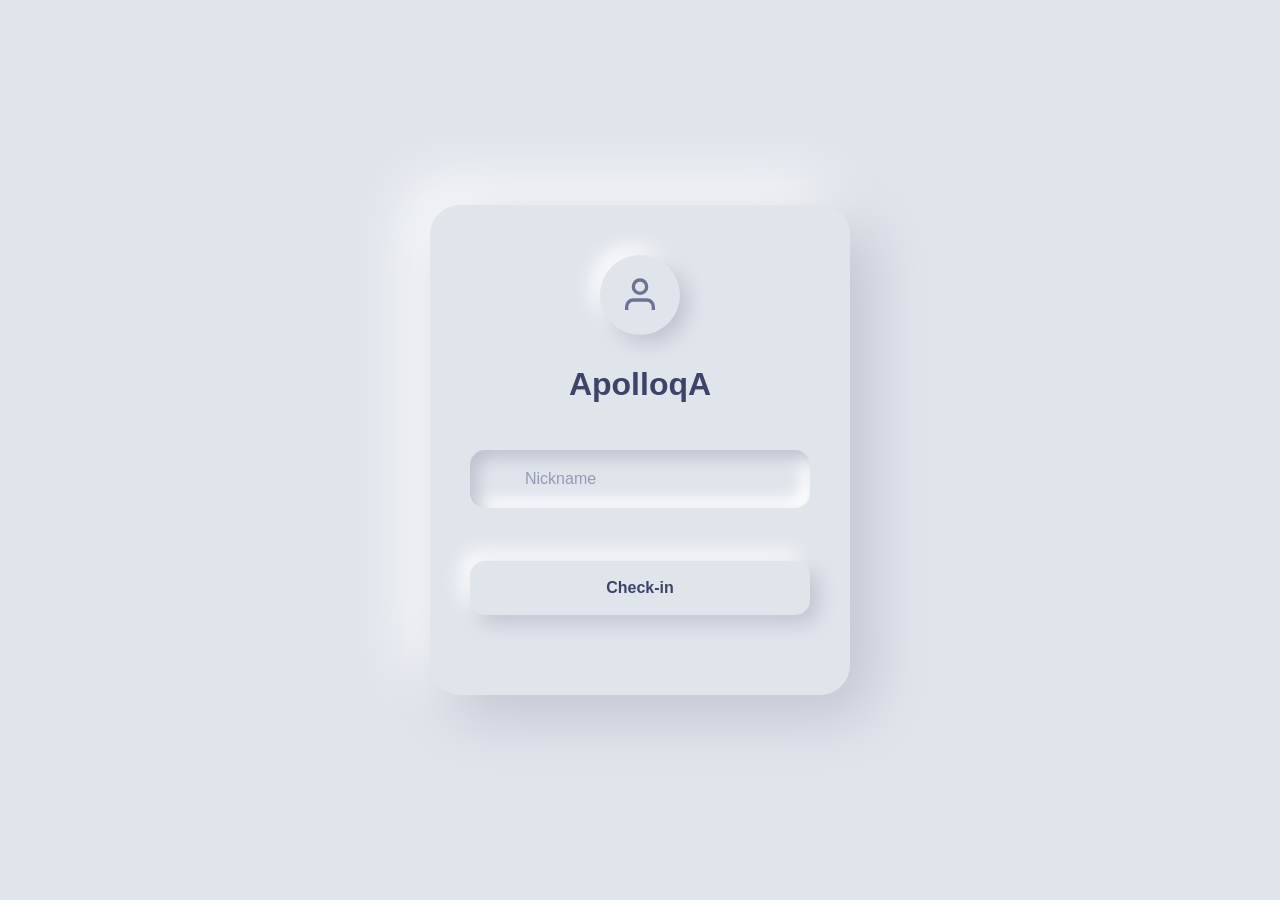
==== checkin/index.html @ 8a65f62b "Initial commit" ====
<!DOCTYPE html>
<html lang="en">
<head>
    <meta charset="UTF-8">
    <meta name="viewport" content="width=device-width, initial-scale=1.0">
    <title>ApolloqA checkin</title>
    <link rel="stylesheet" href="style.css">
</head>
<body>
    <div class="login-container">
        <div class="login-card">
            <div class="login-header">
                <div class="neu-icon">
                    <div class="icon-inner">
                        <svg viewBox="0 0 24 24" fill="none" stroke="currentColor" stroke-width="2">
                            <path d="M20 21v-2a4 4 0 0 0-4-4H8a4 4 0 0 0-4 4v2"/>
                            <circle cx="12" cy="7" r="4"/>
                        </svg>
                    </div>
                </div>
                <h2>ApolloqA</h2>
            </div>
            
            <form class="login-form" id="loginForm" novalidate>
                <div class="form-group">
                    <div class="input-group neu-input">
                        <input type="nickname" id="nickname" name="nickname" required autocomplete="nickname" placeholder=" ">
                        <label for="nickname">Nickname</label>
                        <!--
                        <div class="input-icon">
                            <svg viewBox="0 0 24 24" fill="none" stroke="currentColor" stroke-width="2">
                                <path d="M4 4h16c1.1 0 2 .9 2 2v12c0 1.1-.9 2-2 2H4c-1.1 0-2-.9-2-2V6c0-1.1.9-2 2-2z"/>
                                <polyline points="22,6 12,13 2,6"/>
                            </svg>
                        </div>
                        -->
                    </div>
                    <span class="error-message" id="nicknameError"></span>
                </div>

<!---
                <div class="form-group">
                    <div class="input-group neu-input password-group">
                        <input type="password" id="password" name="password" required autocomplete="current-password" placeholder=" ">
                        <label for="password">Password</label>
                        <div class="input-icon">
                            <svg viewBox="0 0 24 24" fill="none" stroke="currentColor" stroke-width="2">
                                <rect x="3" y="11" width="18" height="11" rx="2" ry="2"/>
                                <path d="M7 11V7a5 5 0 0110 0v4"/>
                            </svg>
                        </div>
                        <button type="button" class="password-toggle neu-toggle" id="passwordToggle" aria-label="Toggle password visibility">
                            <svg class="eye-open" viewBox="0 0 24 24" fill="none" stroke="currentColor" stroke-width="2">
                                <path d="M1 12s4-8 11-8 11 8 11 8-4 8-11 8-11-8-11-8z"/>
                                <circle cx="12" cy="12" r="3"/>
                            </svg>
                            <svg class="eye-closed" viewBox="0 0 24 24" fill="none" stroke="currentColor" stroke-width="2">
                                <path d="M17.94 17.94A10.07 10.07 0 0 1 12 20c-7 0-11-8-11-8a18.45 18.45 0 0 1 5.06-5.94M9.9 4.24A9.12 9.12 0 0 1 12 4c7 0 11 8 11 8a18.5 18.5 0 0 1-2.16 3.19m-6.72-1.07a3 3 0 1 1-4.24-4.24"/>
                                <line x1="1" y1="1" x2="23" y2="23"/>
                            </svg>
                        </button>
                    </div>
                    <span class="error-message" id="passwordError"></span>
                </div>

                <div class="form-options">
                    <div class="remember-wrapper">
                        <input type="checkbox" id="remember" name="remember">
                        <label for="remember" class="checkbox-label">
                            <div class="neu-checkbox">
                                <svg viewBox="0 0 24 24" fill="none" stroke="currentColor" stroke-width="3">
                                    <polyline points="20 6 9 17 4 12"/>
                                </svg>
                            </div>
                            Remember me
                        </label>
                    </div>
                    <a href="#" class="forgot-link">Forgot password?</a>
                </div>
-->
                <button type="submit" class="neu-button login-btn">
                    <span class="btn-text">Check-in</span>
                    <div class="btn-loader">
                        <div class="neu-spinner"></div>
                    </div>
                </button>
            </form>

            <!---
            <div class="divider">
                <div class="divider-line"></div>
                <span>or continue with</span>
                <div class="divider-line"></div>
            </div>

            <div class="social-login">
                <button type="button" class="social-btn neu-social">
                    <svg viewBox="0 0 24 24" fill="currentColor">
                        <path d="M22.56 12.25c0-.78-.07-1.53-.2-2.25H12v4.26h5.92c-.26 1.37-1.04 2.53-2.21 3.31v2.77h3.57c2.08-1.92 3.28-4.74 3.28-8.09z"/>
                        <path d="M12 23c2.97 0 5.46-.98 7.28-2.66l-3.57-2.77c-.98.66-2.23 1.06-3.71 1.06-2.86 0-5.29-1.93-6.16-4.53H2.18v2.84C3.99 20.53 7.7 23 12 23z"/>
                        <path d="M5.84 14.09c-.22-.66-.35-1.36-.35-2.09s.13-1.43.35-2.09V7.07H2.18C1.43 8.55 1 10.22 1 12s.43 3.45 1.18 4.93l2.85-2.22.81-.62z"/>
                        <path d="M12 5.38c1.62 0 3.06.56 4.21 1.64l3.15-3.15C17.45 2.09 14.97 1 12 1 7.7 1 3.99 3.47 2.18 7.07l3.66 2.84c.87-2.6 3.3-4.53 6.16-4.53z"/>
                    </svg>
                </button>
                <button type="button" class="social-btn neu-social">
                    <svg viewBox="0 0 24 24" fill="currentColor">
                        <path d="M12 0c-6.626 0-12 5.373-12 12 0 5.302 3.438 9.8 8.207 11.387.599.111.793-.261.793-.577v-2.234c-3.338.726-4.033-1.416-4.033-1.416-.546-1.387-1.333-1.756-1.333-1.756-1.089-.745.083-.729.083-.729 1.205.084 1.839 1.237 1.839 1.237 1.07 1.834 2.807 1.304 3.492.997.107-.775.418-1.305.762-1.604-2.665-.305-5.467-1.334-5.467-5.931 0-1.311.469-2.381 1.236-3.221-.124-.303-.535-1.524.117-3.176 0 0 1.008-.322 3.301 1.23.957-.266 1.983-.399 3.003-.404 1.02.005 2.047.138 3.006.404 2.291-1.552 3.297-1.23 3.297-1.23.653 1.653.242 2.874.118 3.176.77.84 1.235 1.911 1.235 3.221 0 4.609-2.807 5.624-5.479 5.921.43.372.823 1.102.823 2.222v3.293c0 .319.192.694.801.576 4.765-1.589 8.199-6.086 8.199-11.386 0-6.627-5.373-12-12-12z"/>
                    </svg>
                </button>
                <button type="button" class="social-btn neu-social">
                    <svg viewBox="0 0 24 24" fill="currentColor">
                        <path d="M23.953 4.57a10 10 0 01-2.825.775 4.958 4.958 0 002.163-2.723c-.951.555-2.005.959-3.127 1.184a4.92 4.92 0 00-8.384 4.482C7.69 8.095 4.067 6.13 1.64 3.162a4.822 4.822 0 00-.666 2.475c0 1.71.87 3.213 2.188 4.096a4.904 4.904 0 01-2.228-.616v.06a4.923 4.923 0 003.946 4.827 4.996 4.996 0 01-2.212.085 4.936 4.936 0 004.604 3.417 9.867 9.867 0 01-6.102 2.105c-.39 0-.779-.023-1.17-.067a13.995 13.995 0 007.557 2.209c9.053 0 13.998-7.496 13.998-13.985 0-.21 0-.42-.015-.63A9.935 9.935 0 0024 4.59z"/>
                    </svg>
                </button>
            </div>

            <div class="signup-link">
                <p>Don't have an account? <a href="#">Sign up</a></p>
            </div>
--->
            <div class="success-message" id="successMessage">
                <div class="success-icon neu-icon">
                    <svg viewBox="0 0 24 24" fill="none" stroke="currentColor" stroke-width="3">
                        <polyline points="20 6 9 17 4 12"/>
                    </svg>
                </div>
                <h3>Success!</h3>
                <p>Redirecting to scene...</p>
            </div>
        </div>
    </div>

    <script src="form-utils.js"></script>
    <script src="script.js"></script>
</body>
</html>
---- checkin/style.css ----
/* Neumorphism Login Form - Complete & Self-Contained */

* {
    margin: 0;
    padding: 0;
    box-sizing: border-box;
}

body {
    font-family: -apple-system, BlinkMacSystemFont, 'Segoe UI', Roboto, sans-serif;
    background: #e0e5ec;
    min-height: 100vh;
    display: flex;
    align-items: center;
    justify-content: center;
    padding: 20px;
    line-height: 1.6;
}

.login-container {
    width: 100%;
    max-width: 420px;
}

.login-card {
    background: #e0e5ec;
    border-radius: 30px;
    padding: 50px 40px;
    box-shadow: 
        20px 20px 60px #bec3cf,
        -20px -20px 60px #ffffff;
    position: relative;
    transition: all 0.3s ease;
}

.login-card:hover {
    transform: translateY(-5px);
}

.login-header {
    text-align: center;
    margin-bottom: 40px;
}

.neu-icon {
    width: 80px;
    height: 80px;
    margin: 0 auto 24px;
    background: #e0e5ec;
    border-radius: 50%;
    display: flex;
    align-items: center;
    justify-content: center;
    box-shadow: 
        8px 8px 20px #bec3cf,
        -8px -8px 20px #ffffff,
        inset 0 0 0 #bec3cf,
        inset 0 0 0 #ffffff;
    transition: all 0.3s ease;
}

.neu-icon:hover {
    box-shadow: 
        4px 4px 10px #bec3cf,
        -4px -4px 10px #ffffff,
        inset 4px 4px 10px #bec3cf,
        inset -4px -4px 10px #ffffff;
}

.icon-inner {
    width: 40px;
    height: 40px;
    display: flex;
    align-items: center;
    justify-content: center;
    color: #6c7293;
}

.icon-inner svg {
    width: 100%;
    height: 100%;
}

.login-header h2 {
    color: #3d4468;
    font-size: 2rem;
    font-weight: 600;
    margin-bottom: 8px;
}

.login-header p {
    color: #9499b7;
    font-size: 15px;
    font-weight: 400;
}

/* Neumorphic Input Styles */
.form-group {
    margin-bottom: 28px;
    position: relative;
}

.neu-input {
    position: relative;
    background: #e0e5ec;
    border-radius: 15px;
    box-shadow: 
        inset 8px 8px 16px #bec3cf,
        inset -8px -8px 16px #ffffff;
    transition: all 0.3s ease;
}

.neu-input:focus-within {
    box-shadow: 
        inset 4px 4px 8px #bec3cf,
        inset -4px -4px 8px #ffffff;
}

.neu-input input {
    width: 100%;
    background: transparent;
    border: none;
    padding: 20px 24px;
    padding-left: 55px;
    color: #3d4468;
    font-size: 16px;
    font-weight: 500;
    outline: none;
    transition: all 0.3s ease;
}

.neu-input input::placeholder {
    color: transparent;
}

.neu-input label {
    position: absolute;
    left: 55px;
    top: 50%;
    transform: translateY(-50%);
    color: #9499b7;
    font-size: 16px;
    font-weight: 400;
    pointer-events: none;
    transition: all 0.3s ease;
}

.neu-input input:focus + label,
.neu-input input:not(:placeholder-shown) + label {
    top: 8px;
    font-size: 12px;
    color: #6c7293;
    transform: translateY(0);
}

.input-icon {
    position: absolute;
    left: 20px;
    top: 50%;
    transform: translateY(-50%);
    width: 20px;
    height: 20px;
    color: #9499b7;
    transition: all 0.3s ease;
}

.input-icon svg {
    width: 100%;
    height: 100%;
}

.neu-input:focus-within .input-icon {
    color: #6c7293;
}

/* Password Toggle */
.password-group {
    padding-right: 50px;
}

.neu-toggle {
    position: absolute;
    right: 15px;
    top: 50%;
    transform: translateY(-50%);
    background: #e0e5ec;
    border: none;
    width: 35px;
    height: 35px;
    border-radius: 10px;
    cursor: pointer;
    display: flex;
    align-items: center;
    justify-content: center;
    color: #9499b7;
    box-shadow: 
        4px 4px 10px #bec3cf,
        -4px -4px 10px #ffffff;
    transition: all 0.3s ease;
}

.neu-toggle:hover {
    color: #6c7293;
}

.neu-toggle:active {
    box-shadow: 
        inset 2px 2px 5px #bec3cf,
        inset -2px -2px 5px #ffffff;
}

.neu-toggle svg {
    width: 18px;
    height: 18px;
}

.eye-closed {
    display: none;
}

.neu-toggle.show-password .eye-open {
    display: none;
}

.neu-toggle.show-password .eye-closed {
    display: block;
}

/* Form Options */
.form-options {
    display: flex;
    justify-content: space-between;
    align-items: center;
    margin-bottom: 35px;
    flex-wrap: wrap;
    gap: 16px;
}

.remember-wrapper {
    display: flex;
    align-items: center;
    cursor: pointer;
}

.remember-wrapper input[type="checkbox"] {
    display: none;
}

.checkbox-label {
    display: flex;
    align-items: center;
    gap: 12px;
    cursor: pointer;
    user-select: none;
    color: #6c7293;
    font-size: 14px;
    font-weight: 500;
}

.neu-checkbox {
    width: 22px;
    height: 22px;
    background: #e0e5ec;
    border-radius: 6px;
    display: flex;
    align-items: center;
    justify-content: center;
    box-shadow: 
        3px 3px 8px #bec3cf,
        -3px -3px 8px #ffffff;
    transition: all 0.3s ease;
    position: relative;
    overflow: hidden;
}

.remember-wrapper input[type="checkbox"]:checked + .checkbox-label .neu-checkbox {
    box-shadow: 
        inset 2px 2px 5px #bec3cf,
        inset -2px -2px 5px #ffffff;
}

.neu-checkbox svg {
    width: 14px;
    height: 14px;
    color: #00c896;
    opacity: 0;
    transform: scale(0);
    transition: all 0.3s ease;
}

.remember-wrapper input[type="checkbox"]:checked + .checkbox-label .neu-checkbox svg {
    opacity: 1;
    transform: scale(1);
}

.forgot-link {
    color: #6c7293;
    text-decoration: none;
    font-size: 14px;
    font-weight: 500;
    transition: color 0.3s ease;
}

.forgot-link:hover {
    color: #3d4468;
}

/* Neumorphic Button */
.neu-button {
    width: 100%;
    background: #e0e5ec;
    border: none;
    border-radius: 15px;
    padding: 18px 32px;
    color: #3d4468;
    font-size: 16px;
    font-weight: 600;
    cursor: pointer;
    position: relative;
    margin-bottom: 30px;
    box-shadow: 
        8px 8px 20px #bec3cf,
        -8px -8px 20px #ffffff;
    transition: all 0.3s ease;
    overflow: hidden;
}

.neu-button::before {
    content: '';
    position: absolute;
    top: 0;
    left: -100%;
    width: 100%;
    height: 100%;
    background: linear-gradient(90deg, transparent, rgba(255, 255, 255, 0.3), transparent);
    transition: left 0.5s ease;
}

.neu-button:hover {
    transform: translateY(-2px);
    box-shadow: 
        12px 12px 30px #bec3cf,
        -12px -12px 30px #ffffff;
}

.neu-button:hover::before {
    left: 100%;
}

.neu-button:active {
    transform: translateY(0);
    box-shadow: 
        inset 4px 4px 10px #bec3cf,
        inset -4px -4px 10px #ffffff;
}

.btn-text {
    position: relative;
    z-index: 1;
    transition: opacity 0.3s ease;
}

.btn-loader {
    position: absolute;
    top: 50%;
    left: 50%;
    transform: translate(-50%, -50%);
    opacity: 0;
    transition: opacity 0.3s ease;
}

.neu-spinner {
    width: 20px;
    height: 20px;
    border: 3px solid #bec3cf;
    border-top: 3px solid #6c7293;
    border-radius: 50%;
    animation: spin 1s linear infinite;
}

@keyframes spin {
    0% { transform: rotate(0deg); }
    100% { transform: rotate(360deg); }
}

.neu-button.loading .btn-text {
    opacity: 0;
}

.neu-button.loading .btn-loader {
    opacity: 1;
}

/* Divider */
.divider {
    display: flex;
    align-items: center;
    margin: 30px 0;
    gap: 16px;
}

.divider-line {
    flex: 1;
    height: 2px;
    background: linear-gradient(90deg, transparent, #bec3cf, transparent);
}

.divider span {
    color: #9499b7;
    font-size: 13px;
    font-weight: 500;
    text-transform: uppercase;
    letter-spacing: 1px;
}

/* Social Login */
.social-login {
    display: flex;
    justify-content: center;
    gap: 16px;
    margin-bottom: 30px;
}

.neu-social {
    width: 50px;
    height: 50px;
    background: #e0e5ec;
    border: none;
    border-radius: 15px;
    cursor: pointer;
    display: flex;
    align-items: center;
    justify-content: center;
    color: #6c7293;
    box-shadow: 
        6px 6px 15px #bec3cf,
        -6px -6px 15px #ffffff;
    transition: all 0.3s ease;
}

.neu-social:hover {
    transform: translateY(-2px);
    box-shadow: 
        8px 8px 20px #bec3cf,
        -8px -8px 20px #ffffff;
}

.neu-social:active {
    transform: translateY(0);
    box-shadow: 
        inset 3px 3px 8px #bec3cf,
        inset -3px -3px 8px #ffffff;
}

.neu-social svg {
    width: 22px;
    height: 22px;
}

/* Signup Link */
.signup-link {
    text-align: center;
}

.signup-link p {
    color: #9499b7;
    font-size: 14px;
}

.signup-link a {
    color: #6c7293;
    text-decoration: none;
    font-weight: 600;
    transition: color 0.3s ease;
}

.signup-link a:hover {
    color: #3d4468;
}

/* Error States */
.error-message {
    color: #ff3b5c;
    font-size: 12px;
    font-weight: 500;
    margin-top: 8px;
    margin-left: 20px;
    opacity: 0;
    transform: translateY(-10px);
    transition: all 0.3s ease;
}

.error-message.show {
    opacity: 1;
    transform: translateY(0);
}

.form-group.error .neu-input {
    box-shadow: 
        inset 8px 8px 16px #ffb8c4,
        inset -8px -8px 16px #ffffff,
        0 0 0 2px #ff3b5c;
}

/* Success Message */
.success-message {
    display: none;
    text-align: center;
    padding: 40px 20px;
    opacity: 0;
    transform: translateY(20px);
    transition: all 0.5s ease;
}

.success-message.show {
    display: block;
    opacity: 1;
    transform: translateY(0);
}

.success-message .neu-icon {
    background: #e0e5ec;
    color: #00c896;
    margin-bottom: 20px;
}

.success-message h3 {
    color: #3d4468;
    font-size: 1.5rem;
    margin-bottom: 8px;
}

.success-message p {
    color: #9499b7;
    font-size: 14px;
}

/* Mobile Responsive */
@media (max-width: 480px) {
    body {
        padding: 16px;
    }
    
    .login-card {
        padding: 35px 25px;
        border-radius: 20px;
    }
    
    .login-header h2 {
        font-size: 1.75rem;
    }
    
    .neu-input input {
        padding: 18px 20px;
        padding-left: 50px;
    }
    
    .neu-input label {
        left: 50px;
    }
    
    .form-options {
        flex-direction: column;
        align-items: flex-start;
        gap: 16px;
    }
}
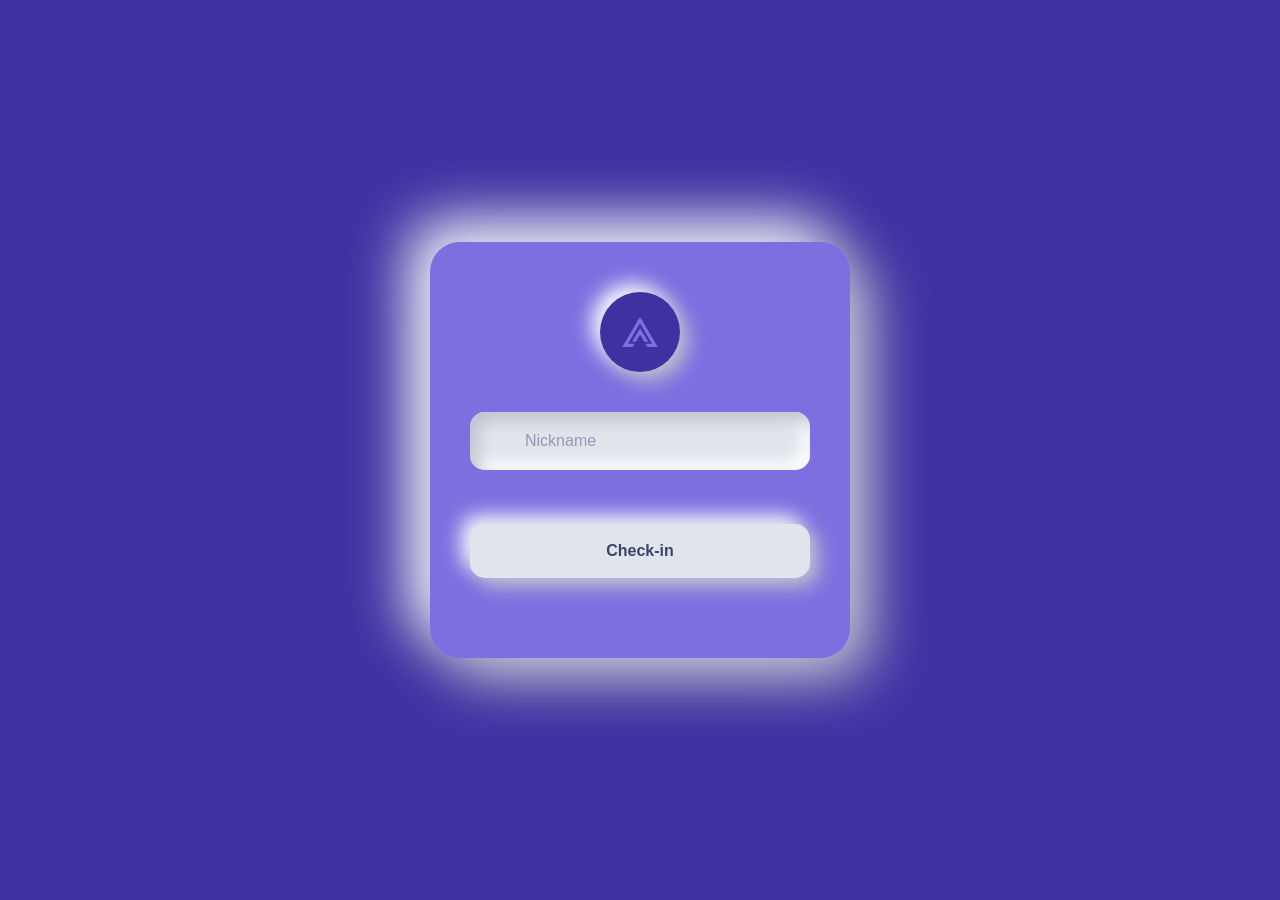
==== commit 780e931a: "style up checkin page" ====
--- a/checkin/index.html
+++ b/checkin/index.html
@@ -5,6 +5,7 @@
     <meta name="viewport" content="width=device-width, initial-scale=1.0">
     <title>ApolloqA checkin</title>
     <link rel="stylesheet" href="style.css">
+    <link rel="icon" type="image/x-icon" href="/favicon.svg">
 </head>
 <body>
     <div class="login-container">
@@ -12,15 +13,11 @@
             <div class="login-header">
                 <div class="neu-icon">
                     <div class="icon-inner">
-                        <svg viewBox="0 0 24 24" fill="none" stroke="currentColor" stroke-width="2">
-                            <path d="M20 21v-2a4 4 0 0 0-4-4H8a4 4 0 0 0-4 4v2"/>
-                            <circle cx="12" cy="7" r="4"/>
-                        </svg>
+                        <img width="40" height="40" src="../favicon.svg" />
                     </div>
                 </div>
-                <h2>ApolloqA</h2>
             </div>
-            
+
             <form class="login-form" id="loginForm" novalidate>
                 <div class="form-group">
                     <div class="input-group neu-input">
@@ -133,4 +130,4 @@
     <script src="form-utils.js"></script>
     <script src="script.js"></script>
 </body>
-</html>+</html>
--- a/checkin/style.css
+++ b/checkin/style.css
@@ -8,7 +8,8 @@
 
 body {
     font-family: -apple-system, BlinkMacSystemFont, 'Segoe UI', Roboto, sans-serif;
-    background: #e0e5ec;
+    color: #7c70e0;
+    background: #3e32a2;
     min-height: 100vh;
     display: flex;
     align-items: center;
@@ -23,10 +24,10 @@
 }
 
 .login-card {
-    background: #e0e5ec;
+    background: #7c70e0;
     border-radius: 30px;
     padding: 50px 40px;
-    box-shadow: 
+    box-shadow:
         20px 20px 60px #bec3cf,
         -20px -20px 60px #ffffff;
     position: relative;
@@ -46,12 +47,12 @@
     width: 80px;
     height: 80px;
     margin: 0 auto 24px;
-    background: #e0e5ec;
+    background: #3e32a2;
     border-radius: 50%;
     display: flex;
     align-items: center;
     justify-content: center;
-    box-shadow: 
+    box-shadow:
         8px 8px 20px #bec3cf,
         -8px -8px 20px #ffffff,
         inset 0 0 0 #bec3cf,
@@ -60,7 +61,7 @@
 }
 
 .neu-icon:hover {
-    box-shadow: 
+    box-shadow:
         4px 4px 10px #bec3cf,
         -4px -4px 10px #ffffff,
         inset 4px 4px 10px #bec3cf,
@@ -73,7 +74,7 @@
     display: flex;
     align-items: center;
     justify-content: center;
-    color: #6c7293;
+    color: #3e32a2;
 }
 
 .icon-inner svg {
@@ -104,14 +105,14 @@
     position: relative;
     background: #e0e5ec;
     border-radius: 15px;
-    box-shadow: 
+    box-shadow:
         inset 8px 8px 16px #bec3cf,
         inset -8px -8px 16px #ffffff;
     transition: all 0.3s ease;
 }
 
 .neu-input:focus-within {
-    box-shadow: 
+    box-shadow:
         inset 4px 4px 8px #bec3cf,
         inset -4px -4px 8px #ffffff;
 }
@@ -193,7 +194,7 @@
     align-items: center;
     justify-content: center;
     color: #9499b7;
-    box-shadow: 
+    box-shadow:
         4px 4px 10px #bec3cf,
         -4px -4px 10px #ffffff;
     transition: all 0.3s ease;
@@ -204,7 +205,7 @@
 }
 
 .neu-toggle:active {
-    box-shadow: 
+    box-shadow:
         inset 2px 2px 5px #bec3cf,
         inset -2px -2px 5px #ffffff;
 }
@@ -265,7 +266,7 @@
     display: flex;
     align-items: center;
     justify-content: center;
-    box-shadow: 
+    box-shadow:
         3px 3px 8px #bec3cf,
         -3px -3px 8px #ffffff;
     transition: all 0.3s ease;
@@ -274,7 +275,7 @@
 }
 
 .remember-wrapper input[type="checkbox"]:checked + .checkbox-label .neu-checkbox {
-    box-shadow: 
+    box-shadow:
         inset 2px 2px 5px #bec3cf,
         inset -2px -2px 5px #ffffff;
 }
@@ -318,7 +319,7 @@
     cursor: pointer;
     position: relative;
     margin-bottom: 30px;
-    box-shadow: 
+    box-shadow:
         8px 8px 20px #bec3cf,
         -8px -8px 20px #ffffff;
     transition: all 0.3s ease;
@@ -338,7 +339,7 @@
 
 .neu-button:hover {
     transform: translateY(-2px);
-    box-shadow: 
+    box-shadow:
         12px 12px 30px #bec3cf,
         -12px -12px 30px #ffffff;
 }
@@ -349,7 +350,7 @@
 
 .neu-button:active {
     transform: translateY(0);
-    box-shadow: 
+    box-shadow:
         inset 4px 4px 10px #bec3cf,
         inset -4px -4px 10px #ffffff;
 }
@@ -432,7 +433,7 @@
     align-items: center;
     justify-content: center;
     color: #6c7293;
-    box-shadow: 
+    box-shadow:
         6px 6px 15px #bec3cf,
         -6px -6px 15px #ffffff;
     transition: all 0.3s ease;
@@ -440,14 +441,14 @@
 
 .neu-social:hover {
     transform: translateY(-2px);
-    box-shadow: 
+    box-shadow:
         8px 8px 20px #bec3cf,
         -8px -8px 20px #ffffff;
 }
 
 .neu-social:active {
     transform: translateY(0);
-    box-shadow: 
+    box-shadow:
         inset 3px 3px 8px #bec3cf,
         inset -3px -3px 8px #ffffff;
 }
@@ -496,7 +497,7 @@
 }
 
 .form-group.error .neu-input {
-    box-shadow: 
+    box-shadow:
         inset 8px 8px 16px #ffb8c4,
         inset -8px -8px 16px #ffffff,
         0 0 0 2px #ff3b5c;
@@ -540,28 +541,28 @@
     body {
         padding: 16px;
     }
-    
+
     .login-card {
         padding: 35px 25px;
         border-radius: 20px;
     }
-    
+
     .login-header h2 {
         font-size: 1.75rem;
     }
-    
+
     .neu-input input {
         padding: 18px 20px;
         padding-left: 50px;
     }
-    
+
     .neu-input label {
         left: 50px;
     }
-    
+
     .form-options {
         flex-direction: column;
         align-items: flex-start;
         gap: 16px;
     }
-}+}
